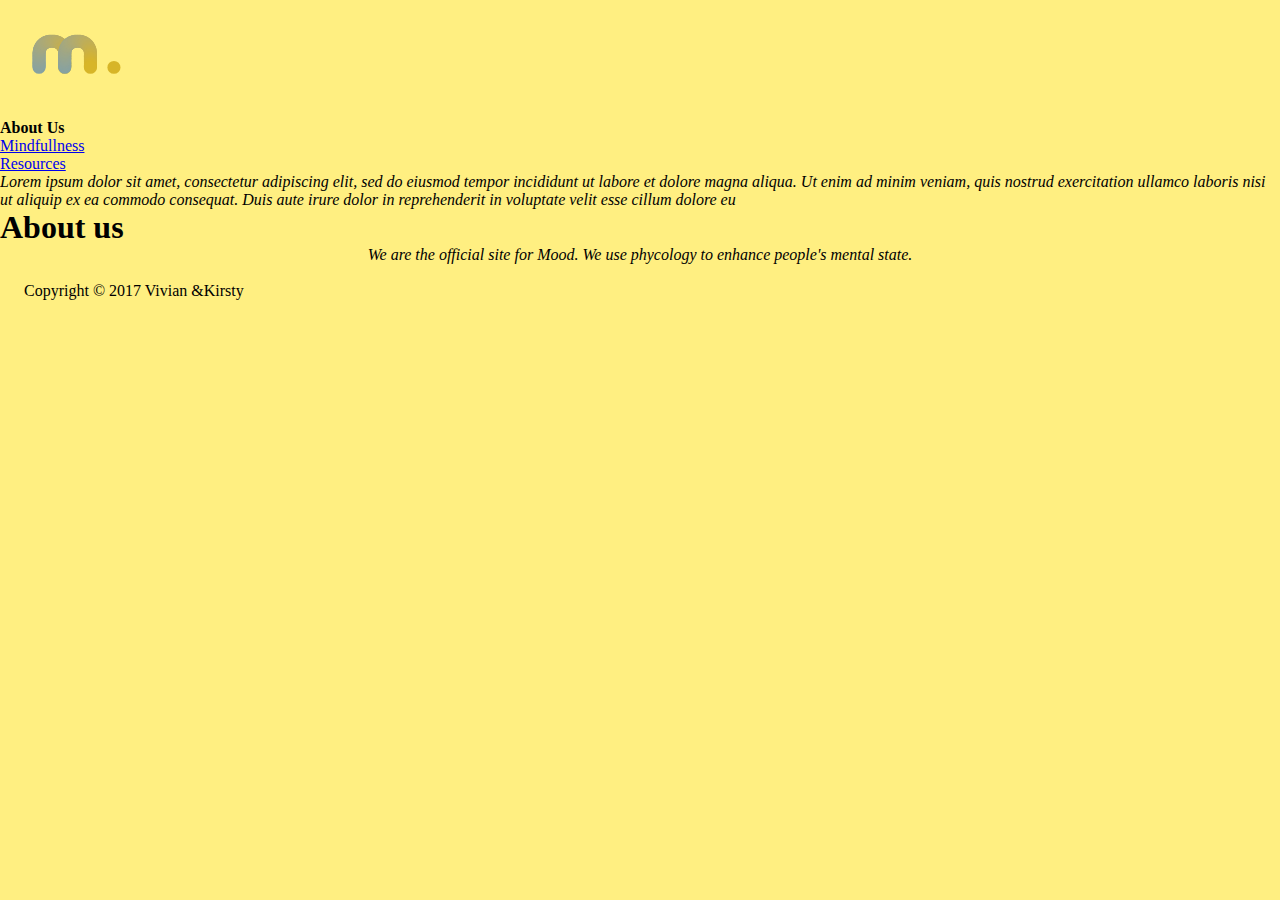
==== about.html @ f0158a4e "Bold nav link when on page" ====
<!DOCTYPE html>
<html>
<head>
  <link  href="css/style.css" rel="stylesheet"/>
  <meta name="viewport" content="width=device-width, initial-scale=1, maximum-scale=1>
  <title>mood</title>

  <link rel="icon" type="image/png"href="images/favicon.jpg" />

  <!--bootstrap link -->
    <link href="css/bootstrap-3.3.7-dist/css/bootstrap.min" rel="stylesheet">



  <!-- fonts  and icons -->
    <link href="https://fonts.googleapis.com/css?family=Karla:400,400i,700|Work+Sans:100,300,400,500" rel="stylesheet" />
    <link href="https://fonts.googleapis.com/css?family=Quicksand:300,400,500" rel="stylesheet">

</head>
<body>

  <div id="navbar">
    <img id="logo" src="images/m-yellow.svg" alt="letter-m-gradient-logo" />
    <ul>
    <strong><li>About Us</li></strong>
      <a href="mind.html"><li>Mindfullness</li></a>
      <a href="resources.html"><li>Resources</li></a>
    </ul>
  </div>


<p>
<em>Lorem ipsum dolor sit amet, consectetur adipiscing elit, sed do eiusmod tempor incididunt ut labore et dolore magna aliqua. Ut enim ad minim veniam, quis nostrud exercitation ullamco laboris nisi ut aliquip ex ea commodo consequat. Duis aute irure dolor in reprehenderit in voluptate velit esse cillum dolore eu</em>
<h1> About us</h1>

<center><p><em> We are the official site for Mood. We use phycology to enhance people's mental state.</em> </p> </center>

</center>
<img src="" />




<div id="footer">
      Copyright &copy; 2017 Vivian &Kirsty
    </div>

</body>
</html>
---- css/style.css ----
*{
  margin: 0 auto;
  padding: 0;
}

body{
  background-color: rgb(255, 239, 129);
}
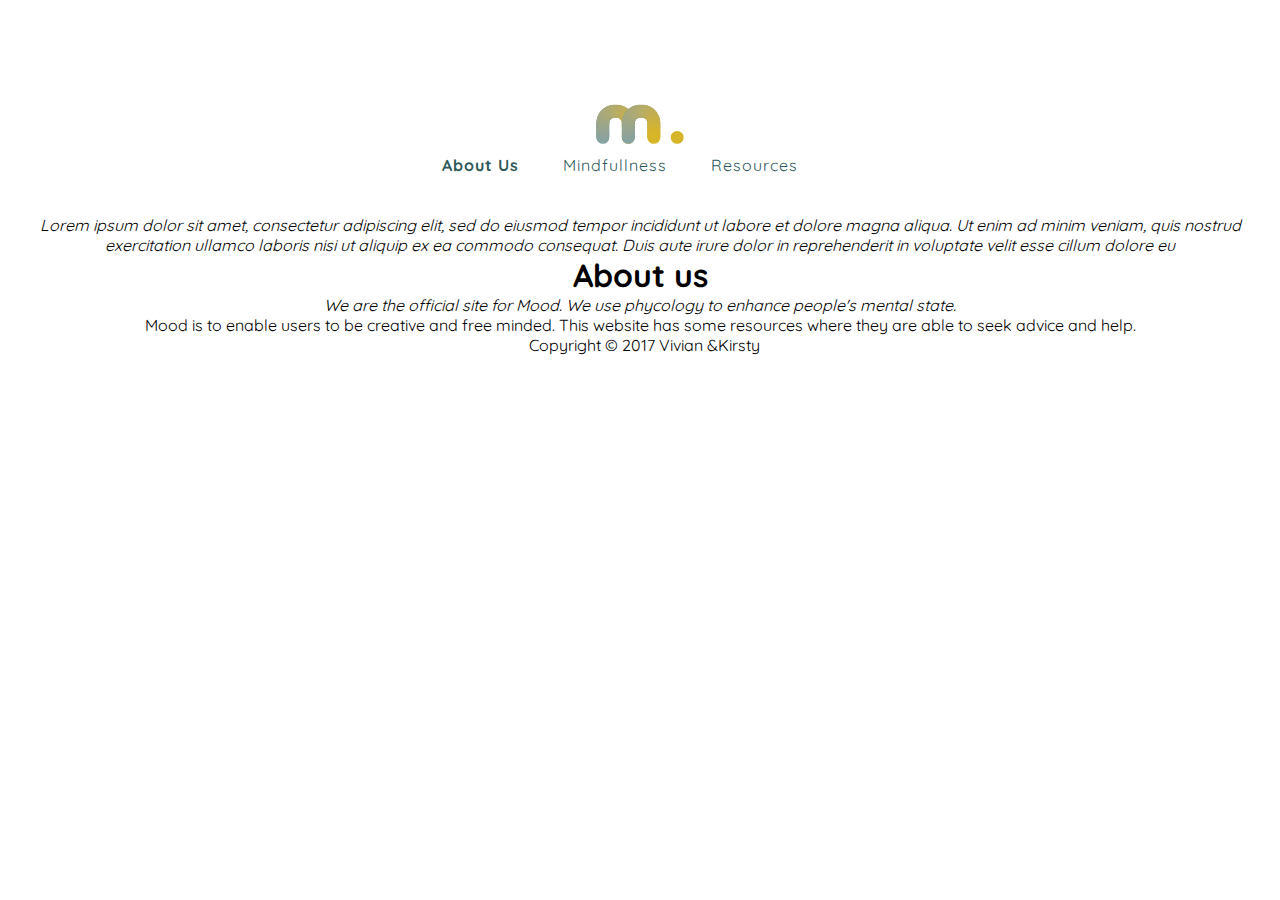
==== commit f4aae431: "More content" ====
--- a/about.html
+++ b/about.html
@@ -35,8 +35,13 @@
 
 <center><p><em> We are the official site for Mood. We use phycology to enhance people's mental state.</em> </p> </center>
 
+
 </center>
-<img src="" />
+
+<p>
+   Mood is to enable users to be creative and free minded. This website has some resources where they are able to seek advice and help. 
+</p>
+
 
 
 
--- a/css/style.css
+++ b/css/style.css
@@ -1,8 +1,50 @@
 *{
   margin: 0 auto;
   padding: 0;
+  font-family: 'Quicksand', sans-serif;
+  text-align: center;
 }
 
-body{
-  background-color: rgb(255, 239, 129);
+
+#logo{
+  display: block;
+  position: relative;
+  top: 30px;
+
 }
+/* NAVBAR STYLEr*/
+
+#navbar {
+padding: 40px;
+display: block;
+position: relative;
+text-align: center;
+}
+
+#navbar li{
+  display: inline;
+  padding-right:40px;
+  color: rgb(46, 89, 91);
+  letter-spacing: 1px;
+}
+
+#navbar ul:first-child{
+  padding-right: 0px;
+}
+
+#navbar li:hover{
+  color: rgb(192, 199, 52);
+}
+
+a{
+  text-decoration: none;
+}
+
+/* NAVBAR RESPONSIVE*/
+@media only screen and (max-width: 850px) {
+      #navbar li{
+        display: block;
+        margin-bottom: 10px;
+        font-size: 0.8em;
+      }
+}
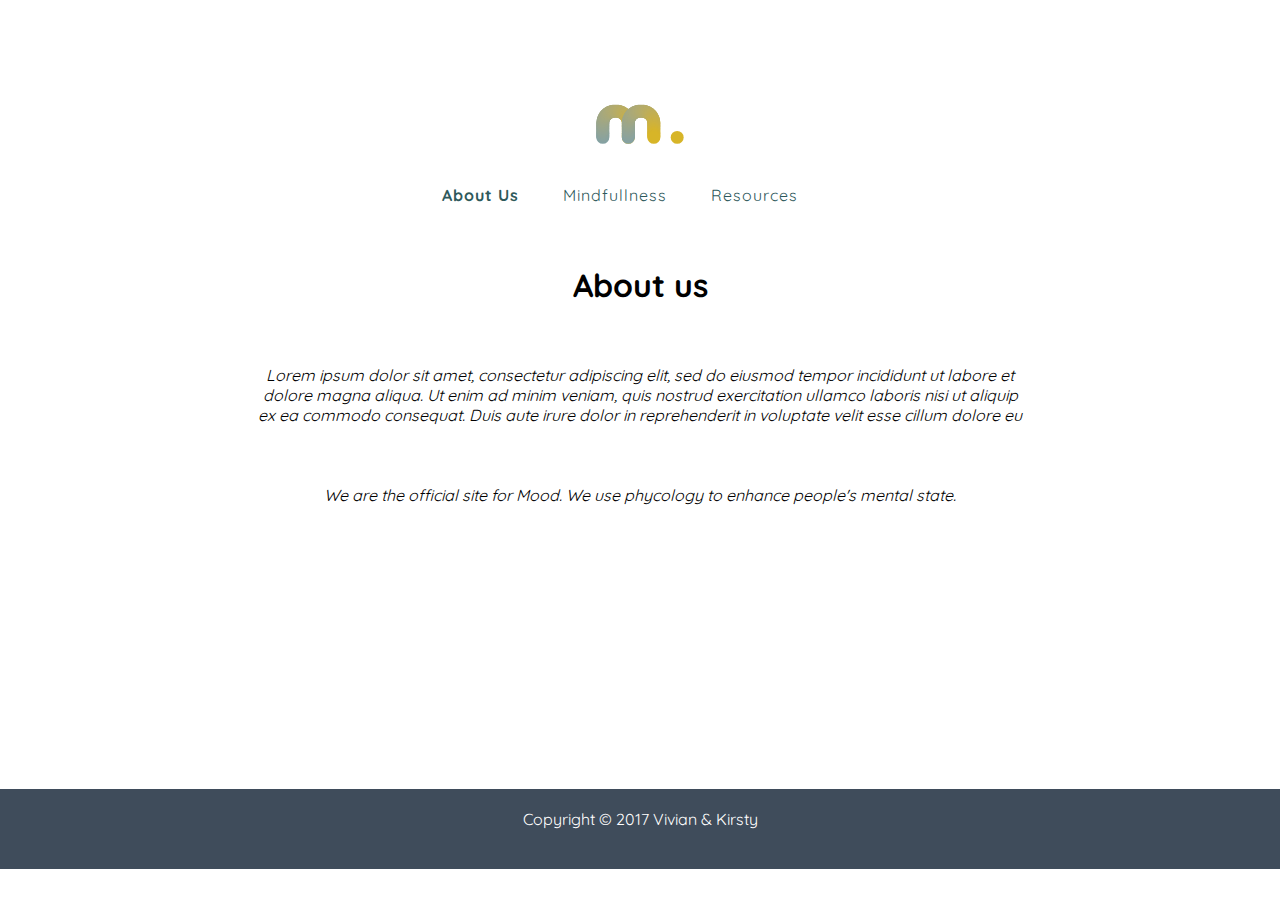
==== commit a484b3af: "Merge remote-tracking branch 'origin/master'" ====
--- a/about.html
+++ b/about.html
@@ -28,27 +28,22 @@
     </ul>
   </div>
 
-
+<h1> About us</h1>
 <p>
 <em>Lorem ipsum dolor sit amet, consectetur adipiscing elit, sed do eiusmod tempor incididunt ut labore et dolore magna aliqua. Ut enim ad minim veniam, quis nostrud exercitation ullamco laboris nisi ut aliquip ex ea commodo consequat. Duis aute irure dolor in reprehenderit in voluptate velit esse cillum dolore eu</em>
-<h1> About us</h1>
-
-<center><p><em> We are the official site for Mood. We use phycology to enhance people's mental state.</em> </p> </center>
 
 
-</center>
+<p><em> We are the official site for Mood. We use phycology to enhance people's mental state.</em> </p>
+<iframe src="https://www.google.com/maps/embed?pb=!1m23!1m12!1m3!1d79473.37954539747!2d-0.18234565481376225!3d51.50325130232908!2m3!1f0!2f0!3f0!3m2!1i1024!2i768!4f13.1!4m8!3e6!4m5!1s0x487604b9c09f521d%3A0x1d0598197b5003ba!2sWaterloo+Station%2C+Waterloo+Road%2C+London!3m2!1d51.5031653!2d-0.11230509999999999!4m0!5e0!3m2!1sen!2suk!4v1501682604769" width="300" height="200" frameborder="0" style="border:0" allowfullscreen></iframe>
 
-<p>
-   Mood is to enable users to be creative and free minded. This website has some resources where they are able to seek advice and help. 
-</p>
-
+<img src="" />
 
 
 
 
 <div id="footer">
-      Copyright &copy; 2017 Vivian &Kirsty
-    </div>
+      <p>Copyright &copy; 2017 Vivian & Kirsty </p>
+  </div>
 
 </body>
 </html>
--- a/css/style.css
+++ b/css/style.css
@@ -10,6 +10,7 @@
   display: block;
   position: relative;
   top: 30px;
+  margin-bottom: 30px;
 
 }
 /* NAVBAR STYLEr*/
@@ -19,6 +20,7 @@
 display: block;
 position: relative;
 text-align: center;
+margin-bottom: 20px;
 }
 
 #navbar li{
@@ -48,3 +50,30 @@
         font-size: 0.8em;
       }
 }
+
+
+
+p{
+  margin: 60px 20%;
+
+}
+
+
+#footer{
+  width: 100%;
+  height: 80px;
+  background-color: rgb(63, 76, 91);
+  color: white;
+  margin-top: 20px;
+  position: relative;
+  bottom: 0px;
+}
+
+#footer p{
+  margin: 0;
+}
+
+#footer iframe{
+  float: right;
+  position: relative;
+}
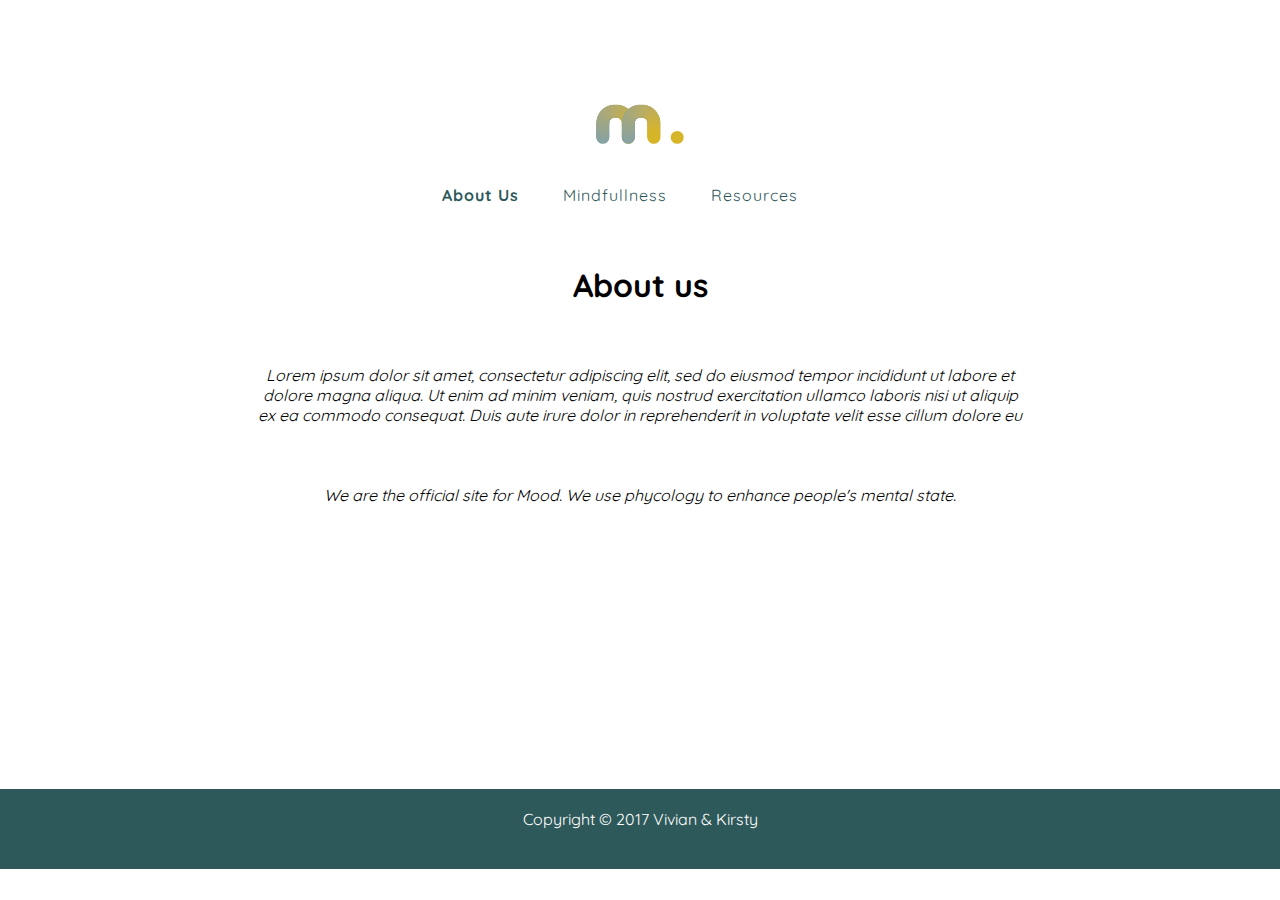
==== commit 48c4d23b: "Merge remote-tracking branch 'origin/master'" ====
--- a/about.html
+++ b/about.html
@@ -20,7 +20,7 @@
 <body>
 
   <div id="navbar">
-    <img id="logo" src="images/m-yellow.svg" alt="letter-m-gradient-logo" />
+    <a href="index.html"> <img id="logo"  src="images/m-yellow.svg" alt="letter-m-gradient-logo" /></a>
     <ul>
     <strong><li>About Us</li></strong>
       <a href="mind.html"><li>Mindfullness</li></a>
@@ -30,16 +30,12 @@
 
 <h1> About us</h1>
 <p>
-<em>Lorem ipsum dolor sit amet, consectetur adipiscing elit, sed do eiusmod tempor incididunt ut labore et dolore magna aliqua. Ut enim ad minim veniam, quis nostrud exercitation ullamco laboris nisi ut aliquip ex ea commodo consequat. Duis aute irure dolor in reprehenderit in voluptate velit esse cillum dolore eu</em>
-
+<em>Lorem ipsum dolor sit amet, consectetur adipiscing elit, sed do eiusmod tempor incididunt ut labore et dolore magna aliqua. Ut enim ad minim veniam, quis nostrud exercitation ullamco laboris nisi ut aliquip ex ea commodo consequat. Duis aute irure dolor in reprehenderit in voluptate velit esse cillum dolore eu
+</em>
+</p>
 
 <p><em> We are the official site for Mood. We use phycology to enhance people's mental state.</em> </p>
 <iframe src="https://www.google.com/maps/embed?pb=!1m23!1m12!1m3!1d79473.37954539747!2d-0.18234565481376225!3d51.50325130232908!2m3!1f0!2f0!3f0!3m2!1i1024!2i768!4f13.1!4m8!3e6!4m5!1s0x487604b9c09f521d%3A0x1d0598197b5003ba!2sWaterloo+Station%2C+Waterloo+Road%2C+London!3m2!1d51.5031653!2d-0.11230509999999999!4m0!5e0!3m2!1sen!2suk!4v1501682604769" width="300" height="200" frameborder="0" style="border:0" allowfullscreen></iframe>
-
-<img src="" />
-
-
-
 
 <div id="footer">
       <p>Copyright &copy; 2017 Vivian & Kirsty </p>
--- a/css/style.css
+++ b/css/style.css
@@ -62,7 +62,7 @@
 #footer{
   width: 100%;
   height: 80px;
-  background-color: rgb(63, 76, 91);
+  background-color: rgb(46, 89, 91);
   color: white;
   margin-top: 20px;
   position: relative;
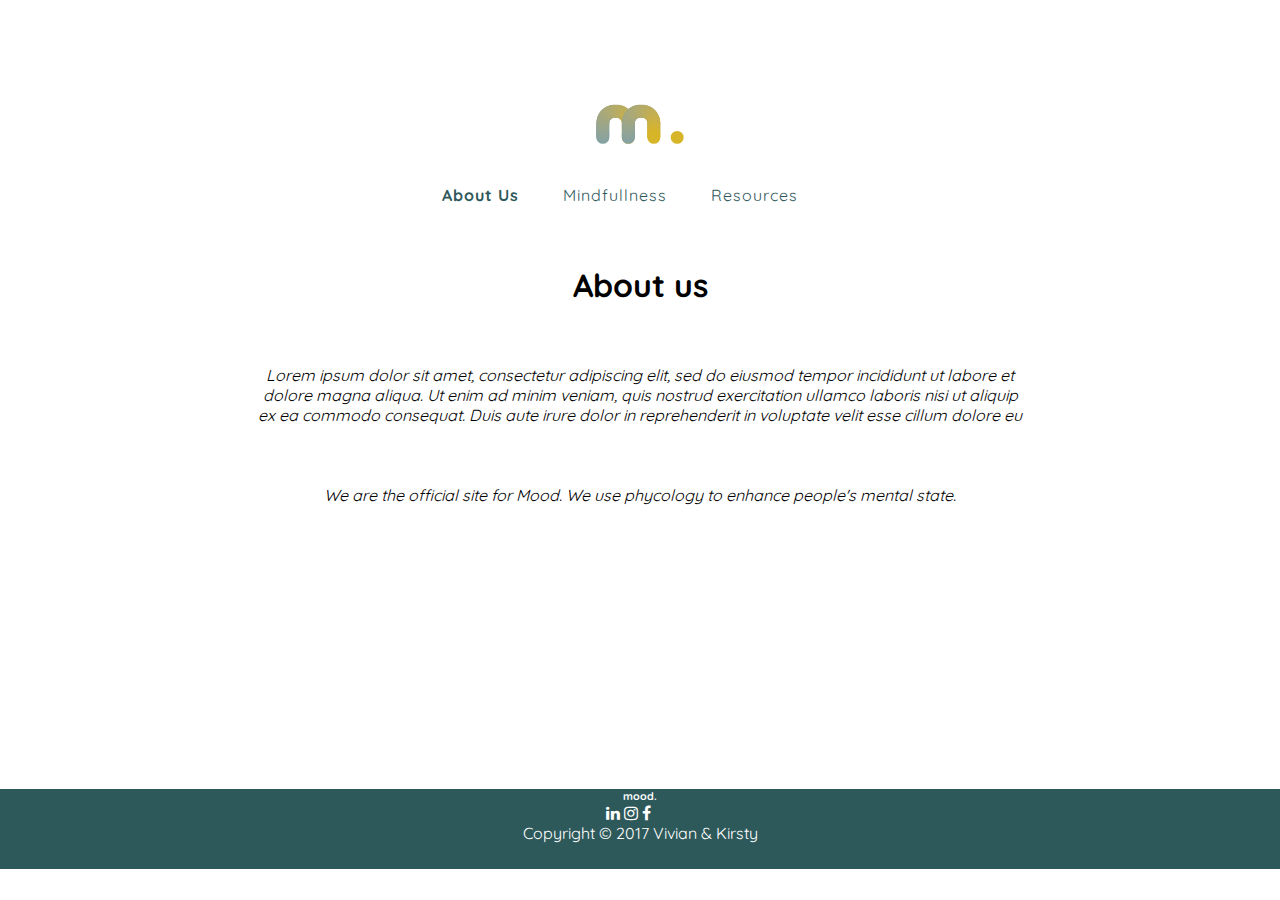
==== commit 486b6ec8: "Delete bootstrap link" ====
--- a/about.html
+++ b/about.html
@@ -7,12 +7,9 @@
 
   <link rel="icon" type="image/png"href="images/favicon.jpg" />
 
-  <!--bootstrap link -->
-    <link href="css/bootstrap-3.3.7-dist/css/bootstrap.min" rel="stylesheet">
+  <!-- fonts  and icons -->
 
-
-
-  <!-- fonts  and icons -->
+    <link href="https://maxcdn.bootstrapcdn.com/font-awesome/4.7.0/css/font-awesome.min.css" rel="stylesheet" integrity="sha384-wvfXpqpZZVQGK6TAh5PVlGOfQNHSoD2xbE+QkPxCAFlNEevoEH3Sl0sibVcOQVnN" crossorigin="anonymous">
     <link href="https://fonts.googleapis.com/css?family=Karla:400,400i,700|Work+Sans:100,300,400,500" rel="stylesheet" />
     <link href="https://fonts.googleapis.com/css?family=Quicksand:300,400,500" rel="stylesheet">
 
@@ -38,6 +35,10 @@
 <iframe src="https://www.google.com/maps/embed?pb=!1m23!1m12!1m3!1d79473.37954539747!2d-0.18234565481376225!3d51.50325130232908!2m3!1f0!2f0!3f0!3m2!1i1024!2i768!4f13.1!4m8!3e6!4m5!1s0x487604b9c09f521d%3A0x1d0598197b5003ba!2sWaterloo+Station%2C+Waterloo+Road%2C+London!3m2!1d51.5031653!2d-0.11230509999999999!4m0!5e0!3m2!1sen!2suk!4v1501682604769" width="300" height="200" frameborder="0" style="border:0" allowfullscreen></iframe>
 
 <div id="footer">
+      <h6>mood.</h6>
+      <i class="fa fa-linkedin" aria-hidden="true"></i>
+      <i class="fa fa-instagram" aria-hidden="true"></i>
+      <i class="fa fa-facebook" aria-hidden="true"></i>
       <p>Copyright &copy; 2017 Vivian & Kirsty </p>
   </div>
 
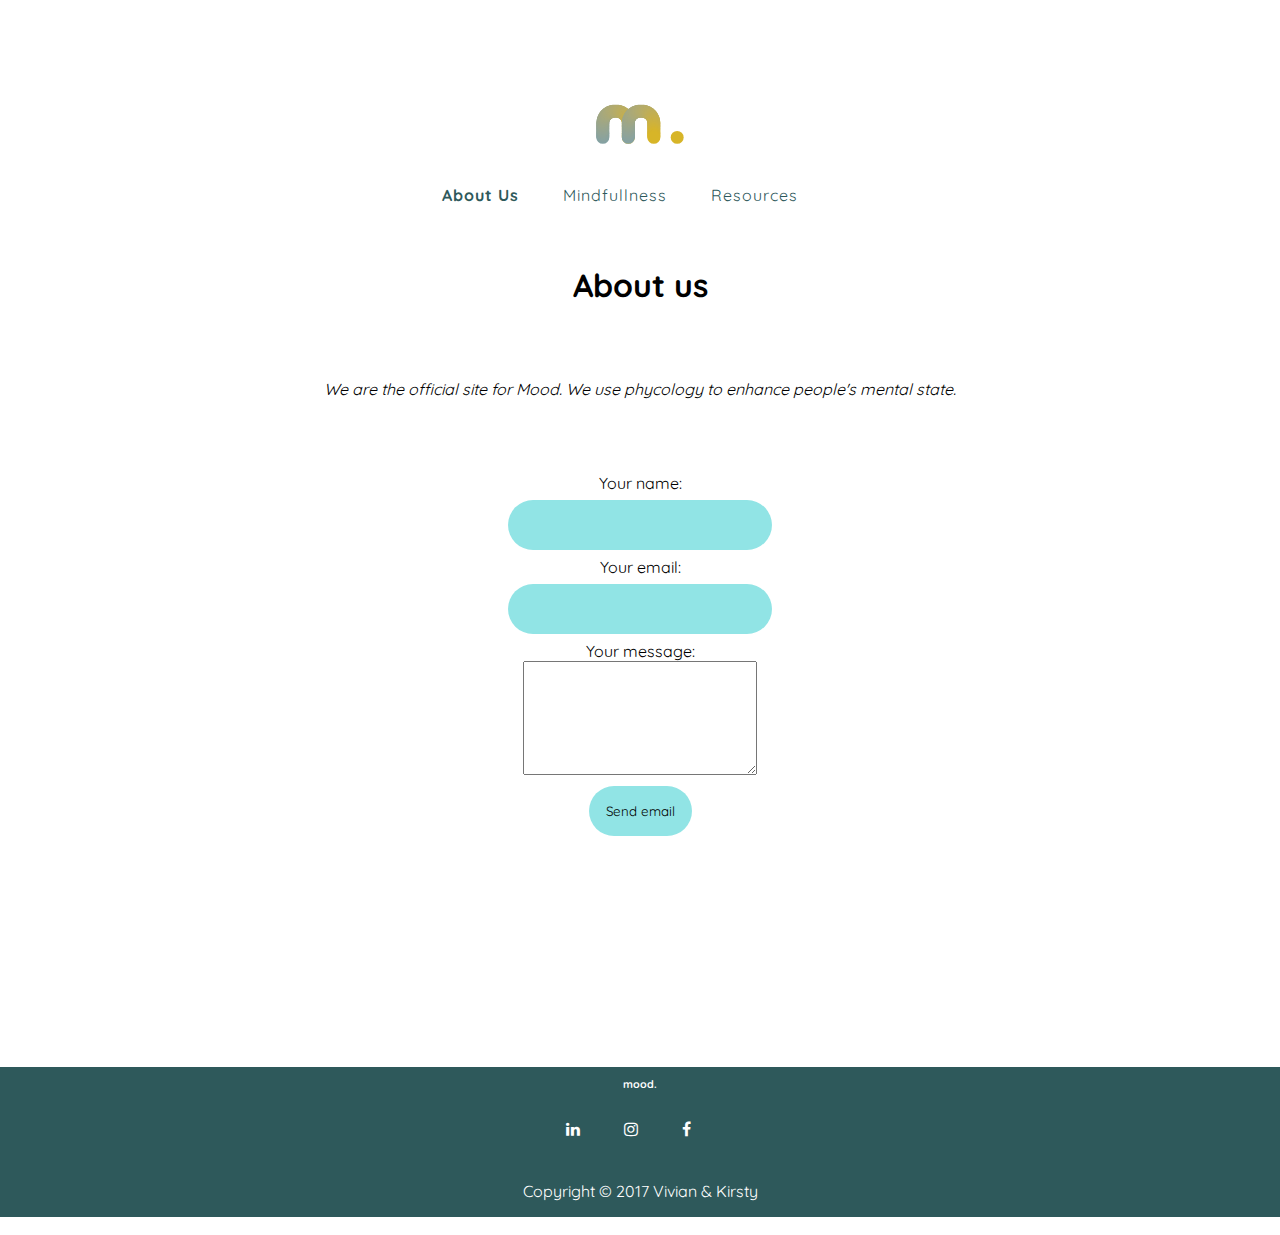
==== commit 40924af5: "add input" ====
--- a/about.html
+++ b/about.html
@@ -26,13 +26,45 @@
   </div>
 
 <h1> About us</h1>
-<p>
-<em>Lorem ipsum dolor sit amet, consectetur adipiscing elit, sed do eiusmod tempor incididunt ut labore et dolore magna aliqua. Ut enim ad minim veniam, quis nostrud exercitation ullamco laboris nisi ut aliquip ex ea commodo consequat. Duis aute irure dolor in reprehenderit in voluptate velit esse cillum dolore eu
-</em>
-</p>
 
 <p><em> We are the official site for Mood. We use phycology to enhance people's mental state.</em> </p>
+
+
+
+<div align="left"><form id="form_login"><!--form content here--></form>
+
+<form id="contact_form" action="#" method="POST" enctype="multipart/form-data">
+
+	<div class="row">
+
+		<label for="name">Your name:</label><br />
+
+		<input id="name" class="input" name="name" type="text" value="" size="30" /><br />
+
+	</div>
+
+	<div class="row">
+
+		<label for="email">Your email:</label><br />
+
+		<input id="email" class="input" name="email" type="text" value="" size="30" /><br />
+
+	</div>
+
+	<div class="row">
+
+		<label for="message">Your message:</label><br />
+
+		<textarea id="message" class="input" name="message" rows="7" cols="30"></textarea><br />
+
+	</div>
+
+	<input id="submit_button" type="submit" value="Send email" />
+
+</form>
 <iframe src="https://www.google.com/maps/embed?pb=!1m23!1m12!1m3!1d79473.37954539747!2d-0.18234565481376225!3d51.50325130232908!2m3!1f0!2f0!3f0!3m2!1i1024!2i768!4f13.1!4m8!3e6!4m5!1s0x487604b9c09f521d%3A0x1d0598197b5003ba!2sWaterloo+Station%2C+Waterloo+Road%2C+London!3m2!1d51.5031653!2d-0.11230509999999999!4m0!5e0!3m2!1sen!2suk!4v1501682604769" width="300" height="200" frameborder="0" style="border:0" allowfullscreen></iframe>
+
+
 
 <div id="footer">
       <h6>mood.</h6>
--- a/css/style.css
+++ b/css/style.css
@@ -55,18 +55,31 @@
 
 p{
   margin: 60px 20%;
+  line-height: 300%;
 
 }
 
+i{
+  margin-top: 10px;
+  margin-bottom: 10px;
+  padding: 20px;
 
+}
+
+.fa{
+  transition: opacity 0.5s ease;
+}
+.fa:hover{
+   opacity: 0.5;
+ }
 #footer{
   width: 100%;
-  height: 80px;
+  height: 150px;
   background-color: rgb(46, 89, 91);
   color: white;
   margin-top: 20px;
-  position: relative;
-  bottom: 0px;
+  position:static;
+  bottom: 0px
 }
 
 #footer p{
@@ -77,3 +90,14 @@
   float: right;
   position: relative;
 }
+#footer h6{
+  padding-top: 10px;
+}
+
+input{
+  border-radius: 100px;
+  padding: 17px;
+  border: none;
+  background-color: rgba(119, 222, 223, 0.81);
+  margin: 7px;
+}
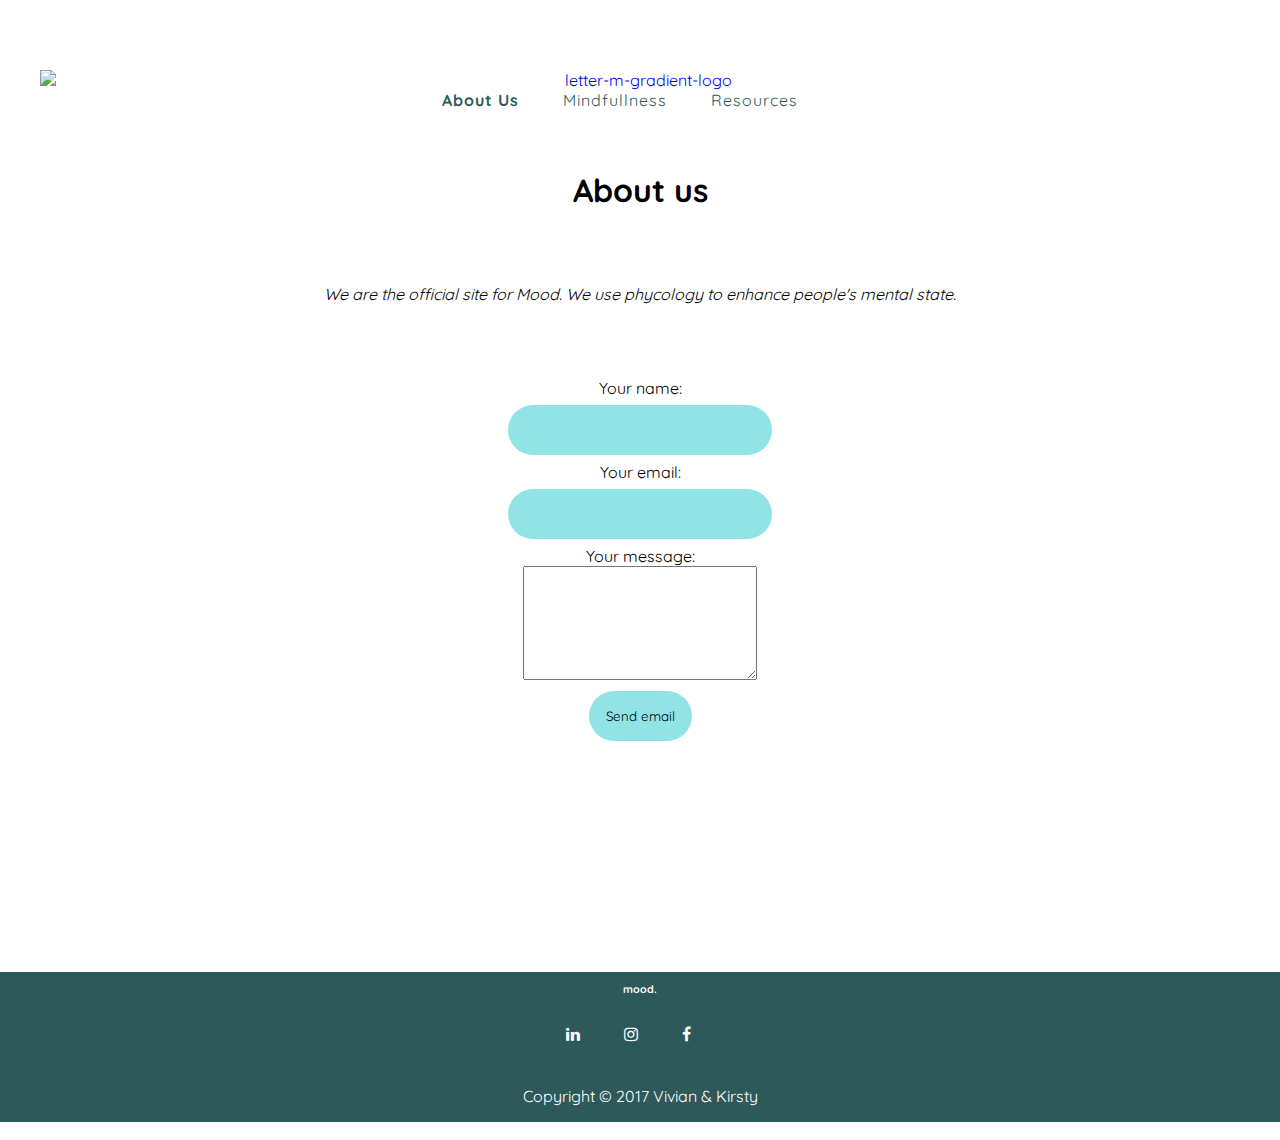
==== commit d572a1e8: "change logo colour" ====
--- a/about.html
+++ b/about.html
@@ -17,7 +17,7 @@
 <body>
 
   <div id="navbar">
-    <a href="index.html"> <img id="logo"  src="images/m-yellow.svg" alt="letter-m-gradient-logo" /></a>
+    <a href="index.html"> <img id="logo"  src="images/m-grey.svg" alt="letter-m-gradient-logo" /></a>
     <ul>
     <strong><li>About Us</li></strong>
       <a href="mind.html"><li>Mindfullness</li></a>
--- a/css/style.css
+++ b/css/style.css
@@ -101,3 +101,14 @@
   background-color: rgba(119, 222, 223, 0.81);
   margin: 7px;
 }
+
+.resourceList ul{
+  padding-top: 20px;
+}
+.resourceList a{
+color: rgb(223, 93, 77);
+}
+
+.resourceList a:hover{
+color: rgb(77, 153, 223);
+}
